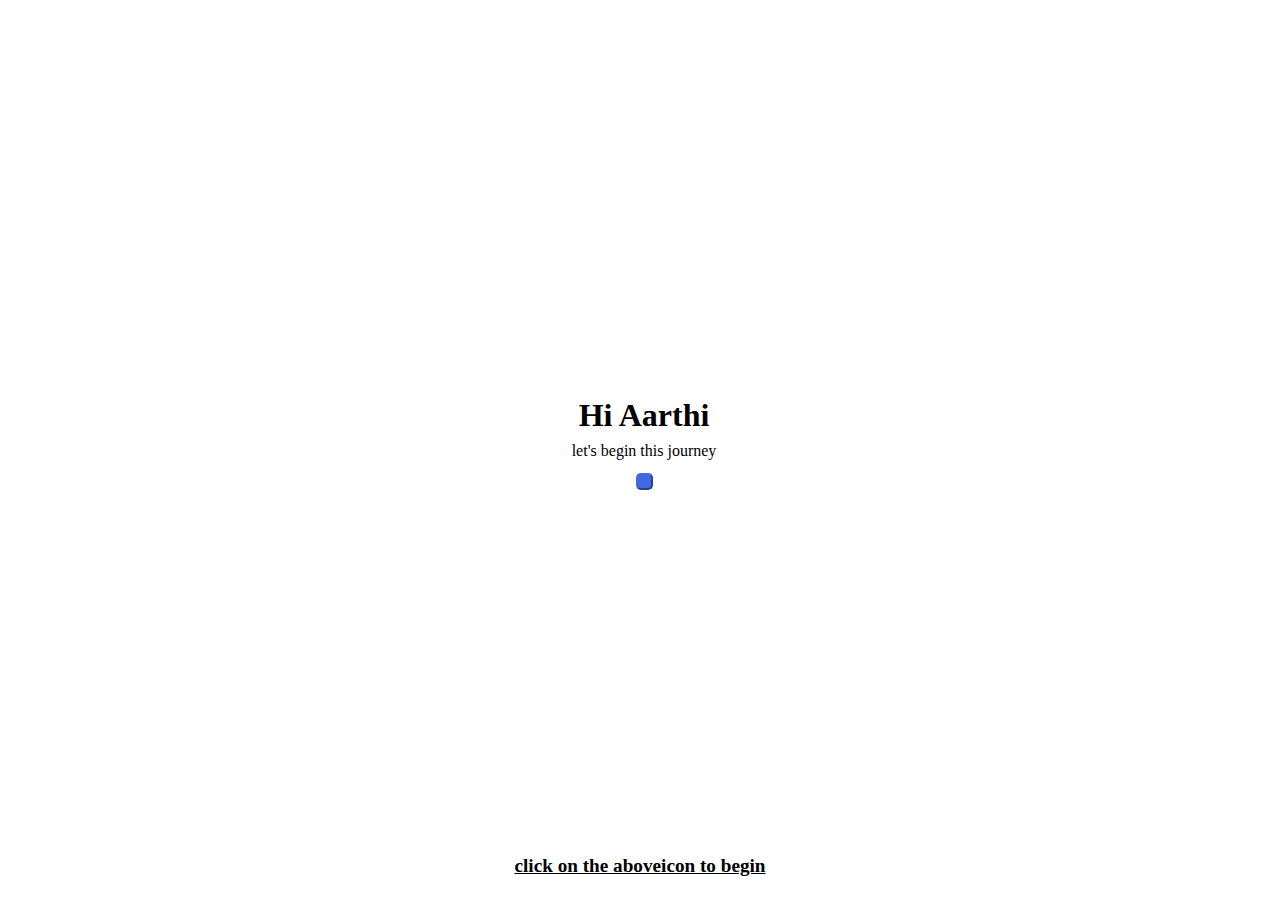
==== index.html @ 664e795b "Add files via upload" ====
<!DOCTYPE html>
<html lang="en">
<head>
    <meta charset="UTF-8">
    <meta http-equiv="X-UA-Compatible" content="IE=edge">
    <meta name="viewport" content="width=device-width, initial-scale=1.0">
    <title>month of lub</title>
    <link rel="stylesheet" href="./style/main.css">
    <link rel="stylesheet" href="https://cdnjs.cloudflare.com/ajax/libs/font-awesome/6.3.0/css/all.min.css" integrity="sha512-SzlrxWUlpfuzQ+pcUCosxcglQRNAq/DZjVsC0lE40xsADsfeQoEypE+enwcOiGjk/bSuGGKHEyjSoQ1zVisanQ==" crossorigin="anonymous" referrerpolicy="no-referrer" />
    <script type="text/javascript" src="./func/app.js"></script>
</head>
<body>
    <div class="container" id="container">
        <!-- <img class="bg_img" src="./images/blue-heart.png" style="background-attachment: fixed;"> -->
        <!-- <div class="header">
            A small presentation to the light of my life on her lovely day 
        </div> -->
        <div class="content">
            <h1 class="msg_hed">Hi Aarthi</h1>
            <p class="msg_prg">let's begin this journey</p>
            <a href="./pgone.html" ><button id="start" class="start_btn"> <i class="fa-solid fa-hand-holding-heart"></i></button></a>
        </div>
        <div class="foot_msg"><u>click on the above </u><i class="fa-solid fa-hand-holding-heart"></i><u> icon to begin</u></div>
    </div>

</body>
<!-- <script>
    function hearts(){
        const container = document.querySelector('.container');
        const make = document.createElement('div');
        make.classList.add('pop_heart');
        make.innerHTML="💙";
        make.style.left=Math.random()*100+'vw';
        make.style.animationDuration = Math.random()* 2+6+'s'
        container.appendChild(make)
        setTimeout(()=>{make.remove();},3260);
        // console.log(make);
        }
setInterval(hearts,480);
</script> -->
</html>
---- style/main.css ----
*{
    margin: 0;
    padding: 0;
    box-sizing: border-box;
}
@import url('https://fonts.googleapis.com/css2?family=Caveat&family=Playfair+Display:ital@1&family=Roboto+Slab:wght@500&display=swap');


/* background */

.container{
    width: 100%;
    /* height: 100vh; */
    display: flex;
    /* align-items: center;
    justify-content: center; */
    flex-direction: column;
    background-image: url(/images/blue-heart.png);
    background-repeat: no-repeat;
    background-position-x: center;
    background-position-y: center;
    background-attachment: fixed;
    overflow-y: scroll;
}

.pop_heart{
    font-size: 0.62em;
    font-weight: bolder;
    position: fixed;
    top: -5vh;
    left: 0;
    transform: translateY(0%);
    animation: fall 2s ease-in infinite;
    opacity: 90%;
}

@keyframes fall {
    to{
        transform: translateY(260vh);
    }
}
/* global declaration */
:root{
    --ff-pri: 'Roboto Slab', serif;
    --ff-sec: 'Playfair Display', serif;
    --ff-ita: 'Caveat', cursive;

    --fw-reg: 400;
    --fw-bold: 700;

    --clr-lt: #fff;
    --clr-dk: #000;
    --clr-gy: #808080;
    --clr-bl: #4169e1;
}

/* content styling */
.header{
    display: inline-flex;
    flex-direction: column;
    align-items: center;
    font-family: var(--ff-ita);
    font-size: 26px;
    font-weight: var(--fw-bold);
    margin: 2em;
    padding: 0.5em;
}
.content{
    display: flex;
    flex-direction: column;
    align-items: center;
    height: 95vh;
    justify-content: center;
    padding: 0.5em;
    padding-top: 2.5em;
    padding-left: 1em;
    gap: 0.5em;
}
.start_btn{
    background-color: var(--clr-bl);
    color: var(--clr-lt);
    border-color: var(--clr-bl);
    font-family: var(--ff-sec);
    font-size: 26px;
    padding: 0.25em;
    border-radius: 5px;
}
.start_btn:hover{
    color: var(--clr-bl);
    background-color: var(--clr-lt);
}
h1{
    font-family: var(--ff-sec);
}
p{
    font-family: var(--ff-ita);
}
.foot_msg{
    display: flex;
    align-items: flex-start;
    justify-content: center;
    font-weight: 900;
    font-size: larger;
}
.foot_msg i{
    color: var(--clr-bl);
    margin-bottom: 1em;
}

/* pgone-styling*/
.container-1 {
    margin: 1.5em 1.5em 0.75em 1.5em;
    padding: 0.5em;
    display: flex;
    flex-direction: column;
    justify-content: center;
    align-items: center;
}

.header-1, .container-1 h2{
    margin-top: 0.5em;
}
.body-1{
    margin-top: 1em;
    padding: 0.25em;
    display: flex;
    flex-direction: column;
    align-items: center;
    justify-content: center;
}

.box{
    /* background-color: #4169e1; */
    line-height: 1.5em;
}

.items-2, .items-3{
    margin: 0.5em;
    padding: 0.25em;
    
}
.poem-btns{
    display: flex;
    align-items: center;
    justify-content: center;
    margin-bottom: 1em;
}
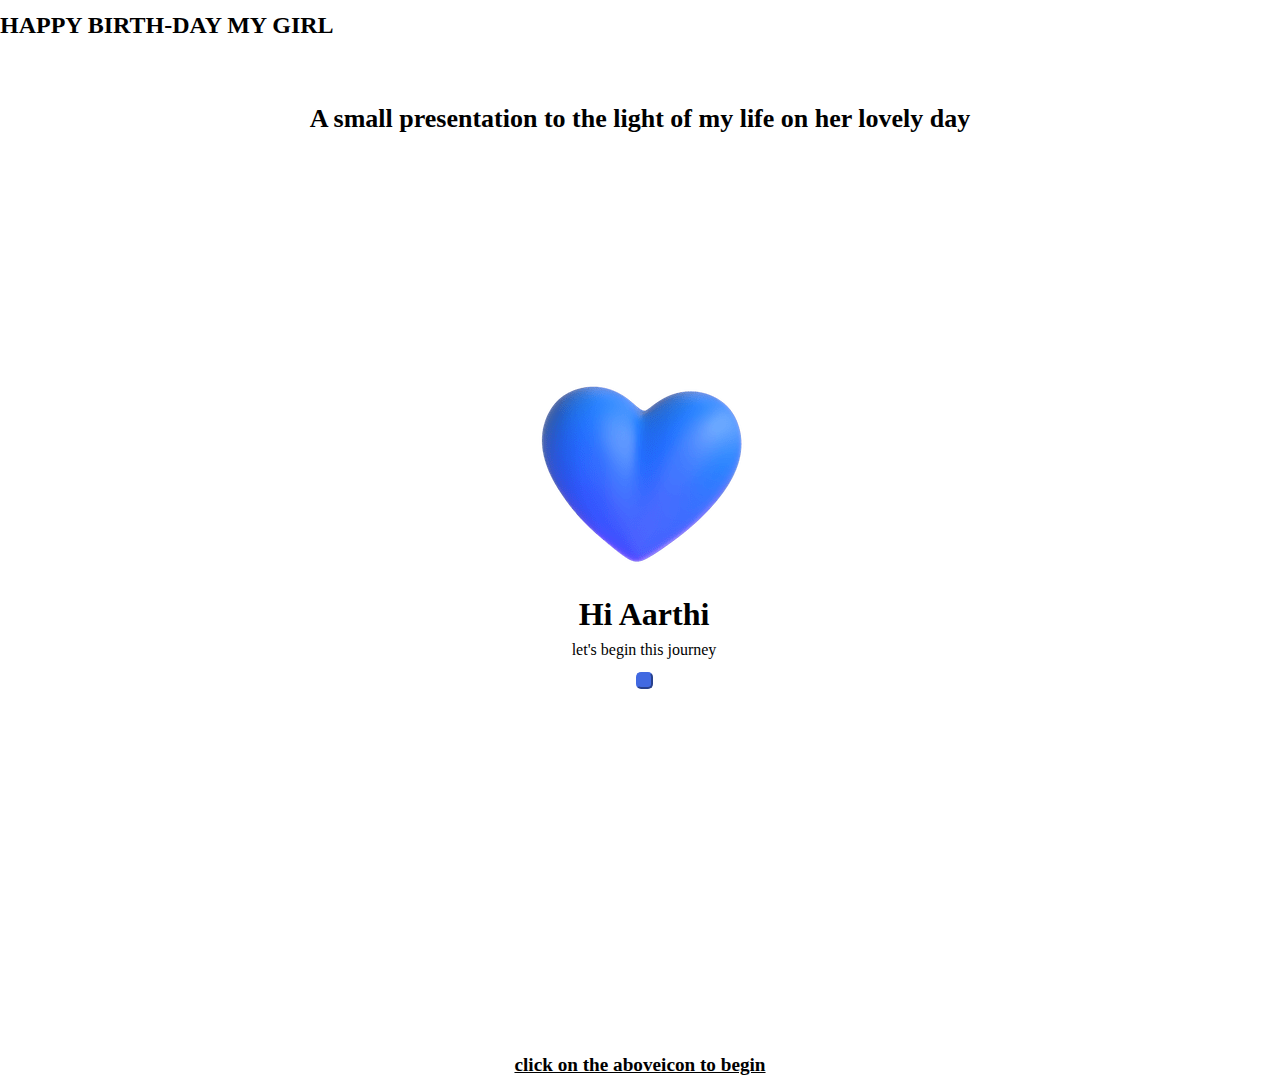
==== commit 732caafc: "Update index.html" ====
--- a/index.html
+++ b/index.html
@@ -11,10 +11,11 @@
 </head>
 <body>
     <div class="container" id="container">
+        <h2 style="margin-top: 0.25em; padding-top: 0.25em;">HAPPY BIRTH-DAY MY GIRL</h2>
         <!-- <img class="bg_img" src="./images/blue-heart.png" style="background-attachment: fixed;"> -->
-        <!-- <div class="header">
+        <div class="header">
             A small presentation to the light of my life on her lovely day 
-        </div> -->
+        </div>
         <div class="content">
             <h1 class="msg_hed">Hi Aarthi</h1>
             <p class="msg_prg">let's begin this journey</p>
@@ -38,4 +39,4 @@
         }
 setInterval(hearts,480);
 </script> -->
-</html>+</html>
